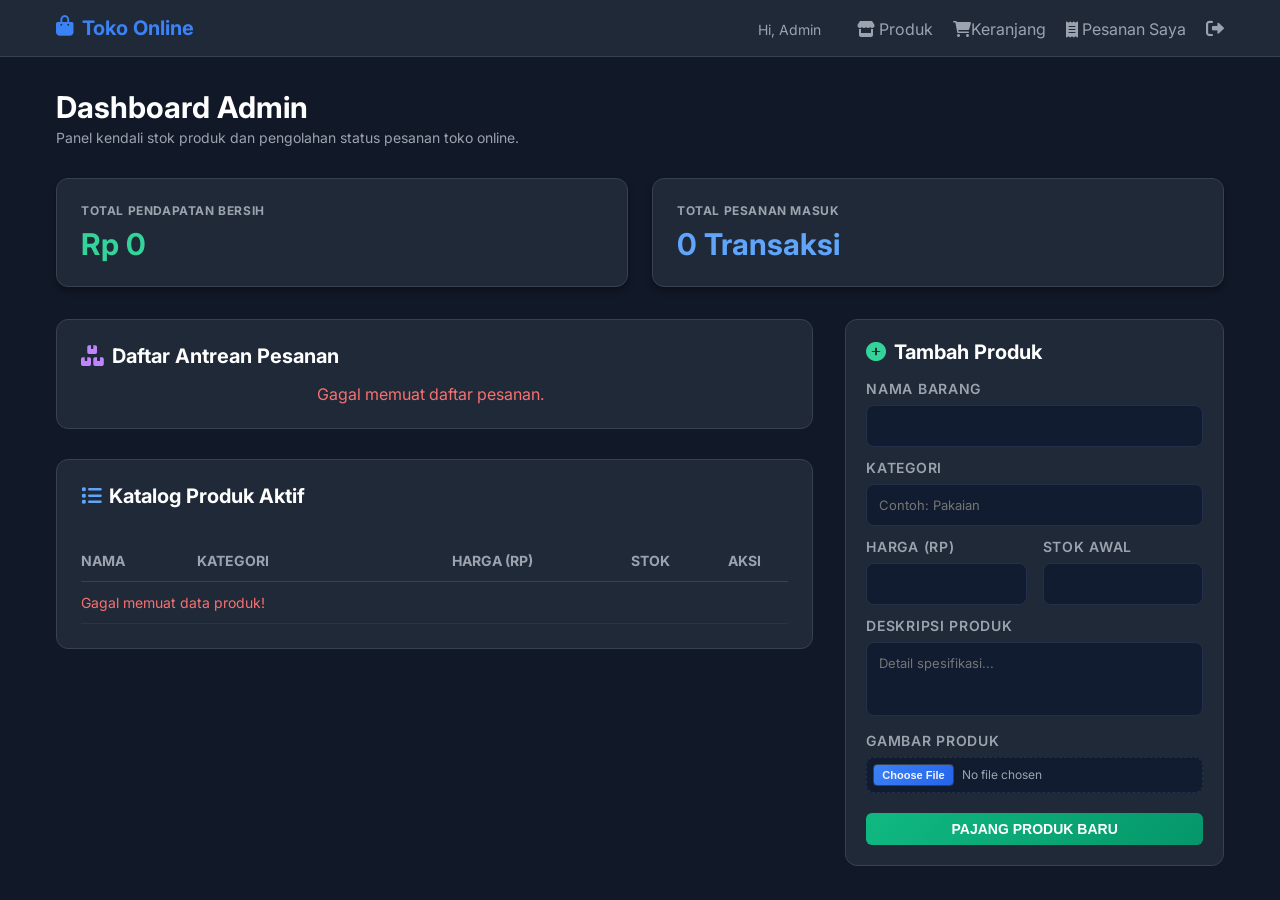
==== templates/admin.html @ f7d1b0d6 "UAS" ====
<!DOCTYPE html>
<html lang="id">
<head>
    <meta charset="UTF-8">
    <meta name="viewport" content="width=device-width, initial-scale=1.0">
    <title>Gema Store - Dashboard Admin</title>
    <link rel="stylesheet" href="/static/css/style.css?v=1.1">
    <link rel="stylesheet" href="/static/css/admin.css?v=1.1"> 
    <link rel="stylesheet" href="https://cdnjs.cloudflare.com/ajax/libs/font-awesome/6.0.0/css/all.min.css">
</head>
<body>
    <nav class="navbar">
        <div class="nav-container">
            <div class="brand">
                <i class="fas fa-shopping-bag"></i> Toko Online
            </div>
            <div class="nav-links">
                <span class="nav-greeting">Hi, Admin</span>
                <a href="/produk" class="nav-link"><i class="fas fa-store"></i> Produk</a>
                <a href="/cart" class="nav-link cart-link">
                    <i class="fas fa-shopping-cart"></i> Keranjang
                    <span class="cart-badge">0</span>
                </a>
                <a href="/orders" class="nav-link"><i class="fas fa-receipt"></i> Pesanan Saya</a>
                <a href="/login" class="nav-link text-red logout-btn"><i class="fas fa-sign-out-alt"></i></a>
            </div>
        </div>
    </nav>

    <main class="main-container max-w-full">
        <div class="admin-header">
            <h2>Dashboard Admin</h2>
            <p>Panel kendali stok produk dan pengolahan status pesanan toko online.</p>
        </div>

        <div class="stats-grid">
            <div class="stat-card">
                <span class="stat-title">Total Pendapatan Bersih</span>
                <div id="stat-revenue" class="stat-value text-green">Rp 0</div>
            </div>
            <div class="stat-card">
                <span class="stat-title">Total Pesanan Masuk</span>
                <div id="stat-orders" class="stat-value text-blue">0 Transaksi</div>
            </div>
        </div>

        <div class="dashboard-grid">
            <div class="col-left">
                
                <!-- PENAMBAHAN JARAK: style="margin-bottom: 30px;" -->
                <div class="card mb-4" style="margin-bottom: 30px;">
                    <h3 class="card-title"><i class="fas fa-boxes text-purple"></i> Daftar Antrean Pesanan</h3>
                    <div id="admin-order-list" class="order-list">
                        <p class="text-center">Sedang memuat antrean pesanan...</p>
                    </div>
                </div>

                <div class="card">
                    <h3 class="card-title"><i class="fas fa-list text-blue"></i> Katalog Produk Aktif</h3>
                    <div class="table-responsive">
                        <table class="admin-table">
                            <thead>
                                <tr>
                                    <th>Nama</th>
                                    <th>Kategori</th>
                                    <th class="text-right">Harga (Rp)</th>
                                    <th class="text-center">Stok</th>
                                    <th class="text-center">Aksi</th>
                                </tr>
                            </thead>
                            <tbody id="admin-product-list">
                                <tr>
                                    <td colspan="5" class="text-center">Belum ada Produk</td>
                                </tr>
                            </tbody>
                        </table>
                    </div>
                </div>
            </div>

            <div class="col-right">
                <div class="card form-card">
                    <h3 class="card-title"><i class="fas fa-plus-circle text-green"></i> Tambah Produk</h3>
                    
                    <form id="add-product-form" class="admin-form" action="/admin/add_product" method="POST" enctype="multipart/form-data">
                        <div class="form-group">
                            <label>Nama Barang</label>
                            <input type="text" id="prod-name" name="name" required>
                        </div>
                        <div class="form-group">
                            <label>Kategori</label>
                            <input type="text" id="prod-category" name="category" placeholder="Contoh: Pakaian" required>
                        </div>
                        <div class="form-row">
                            <div class="form-group w-50">
                                <label>Harga (Rp)</label>
                                <input type="number" id="prod-price" name="price" required>
                            </div>
                            <div class="form-group w-50">
                                <label>Stok Awal</label>
                                <input type="number" id="prod-stock" name="stock" required>
                            </div>
                        </div>
                        <div class="form-group">
                            <label>Deskripsi Produk</label>
                            <textarea id="prod-desc" name="description" rows="3" placeholder="Detail spesifikasi..."></textarea>
                        </div>
                        <div class="form-group">
                            <label>Gambar Produk</label>
                            <input type="file" id="prod-image" name="image" accept="image/*">
                        </div>
                        <button type="submit" class="btn-primary mt-2">Pajang Produk Baru</button>
                    </form>
                </div>
            </div>
        </div>
    </main>

    <div id="editModal" class="modal-overlay hidden">
        <div class="modal-content">
            <div class="modal-header">
                <h3><i class="fas fa-edit text-blue"></i> Edit Produk</h3>
                <button type="button" class="close-btn" onclick="closeEditModal()"><i class="fas fa-times"></i></button>
            </div>
            <form class="admin-form mt-3">
                <input type="hidden" id="edit_id">

                <div class="form-group">
                    <label>Nama Barang</label>
                    <input type="text" id="edit_name" required>
                </div>
                <div class="form-group">
                    <label>Kategori</label>
                    <input type="text" id="edit_category" required>
                </div>
                <div class="form-row">
                    <div class="form-group w-50">
                        <label>Harga (Rp)</label>
                        <input type="number" id="edit_price" required>
                    </div>
                    <div class="form-group w-50">
                        <label>Stok</label>
                        <input type="number" id="edit_stock" required>
                    </div>
                </div>
                <div class="form-group">
                    <label>Deskripsi Produk</label>
                    <textarea id="edit_description" rows="3"></textarea>
                </div>
                <div class="form-group mt-3">
                    <label><i class="fas fa-image text-blue"></i>Ubah Foto Produk</label>
                    <input type="file" id="edit_image" accept="image/*">
                    
                    <div id="edit_image_preview_container" class="mt-2" style="display: none;">
                        <p style="font-size: 0.75rem; color: var(--text-muted); margin-bottom: 6px;">Pratinjau Foto:</p>
                        <img id="edit_image_preview" src="" style="max-height: 120px; border-radius: 6px; border: 1px solid var(--border-color); object-fit: cover; aspect-ratio: 4/3;">
                    </div>
                </div>
                <div class="modal-footer">
                    <button type="button" class="btn-secondary" onclick="closeEditModal()">Batal</button>
                    <button type="button" class="btn-primary" onclick="saveProductEdit()">Simpan Perubahan</button>
                </div>
            </form>
        </div>
    </div>

    <script src="/static/js/main.js"></script>
    <script src="/static/js/admin.js"></script>
</body>
</html>
---- static/css/style.css ----
/* Import Font */
@import url('https://fonts.googleapis.com/css2?family=Inter:wght@400;600;700&display=swap');

/* Variabel Warna */
:root {
    --bg-main: #111827;
    --bg-card: #1f2937;
    --bg-header: rgba(17, 24, 39, 0.5);
    --bg-input: #111827;
    --border-color: #374151;
    --text-main: #ffffff;
    --text-muted: #9ca3af;
    --primary: #3b82f6;
    --secondary: #10b981;
}

* {
    box-sizing: border-box;
    margin: 0;
    padding: 0;
}

body {
    background-color: var(--bg-main);
    color: var(--text-main);
    font-family: 'Inter', sans-serif;
    min-height: 100vh;
    display: flex;
    flex-direction: column;
}

/* Navbar */
.navbar {
    background-color: var(--bg-card);
    border-bottom: 1px solid var(--border-color);
    padding: 1rem;
    position: sticky;
    top: 0;
    z-index: 50;
}

.nav-container {
    max-width: 1200px;
    margin: 0 auto;
    display: flex;
    justify-content: space-between;
    align-items: center;
    padding: 0 1rem;
}

.brand {
    font-size: 1.25rem;
    font-weight: 700;
    color: var(--primary);
    display: flex;
    gap: 0.5rem;
}

.nav-links .nav-link {
    text-decoration: none;
    color: var(--text-muted);
    margin-left: 1rem;
    transition: color 0.3s;
}

.nav-links .nav-link:hover { color: var(--primary); }
.nav-links .text-green { color: var(--secondary); }
.nav-links .text-green:hover { color: #059669; }

/* Layout Konten */
.main-container {
    flex-grow: 1;
    padding: 2rem 1rem;
}

.login-wrapper {
    display: flex;
    align-items: center;
    justify-content: center;
    min-height: 80vh;
}

/* Card Login */
.login-card {
    background-color: var(--bg-card);
    width: 100%;
    max-width: 400px;
    border-radius: 1rem;
    box-shadow: 0 10px 25px rgba(0,0,0,0.5);
    border: 1px solid var(--border-color);
    position: relative;
    overflow: hidden;
}

.card-gradient-line {
    position: absolute;
    top: 0;
    left: 0;
    width: 100%;
    height: 4px;
    background: linear-gradient(to right, #3b82f6, #6366f1, #a855f7);
}

.card-header {
    background-color: var(--bg-header);
    padding: 1.5rem;
    text-align: center;
    border-bottom: 1px solid var(--border-color);
}

.icon-circle {
    display: inline-block;
    padding: 1rem;
    background-color: var(--bg-card);
    border-radius: 50%;
    border: 1px solid var(--border-color);
    margin-bottom: 0.75rem;
    color: var(--primary);
    font-size: 2rem;
}

.card-header h2 { font-size: 1.5rem; font-weight: 700; }
.card-header p { font-size: 0.875rem; color: var(--text-muted); margin-top: 0.5rem; }

/* Form Styles */
.card-body { padding: 2rem; }
.form-group { margin-bottom: 1.5rem; }

.form-group label {
    display: block;
    font-size: 0.75rem;
    font-weight: 700;
    color: var(--text-muted);
    text-transform: uppercase;
    margin-bottom: 0.5rem;
}

.input-wrapper { position: relative; }

.input-wrapper input {
    width: 100%;
    background-color: var(--bg-input);
    color: var(--text-main);
    padding: 0.75rem 1rem 0.75rem 2.5rem;
    border-radius: 0.5rem;
    border: 1px solid var(--border-color);
    font-family: inherit;
    outline: none;
    transition: 0.3s;
}

.input-wrapper input:focus {
    border-color: var(--primary);
    box-shadow: 0 0 0 1px var(--primary);
}

.input-icon {
    position: absolute;
    top: 50%;
    left: 0.75rem;
    transform: translateY(-50%);
    color: #6b7280;
}

.toggle-btn {
    position: absolute;
    top: 50%;
    right: 0.75rem;
    transform: translateY(-50%);
    background: none;
    border: none;
    color: #6b7280;
    cursor: pointer;
}

.toggle-btn:hover { color: var(--primary); }

/* Tombol */
.btn-primary {
    width: 100%;
    background: linear-gradient(to right, #2563eb, #4338ca);
    color: white;
    font-weight: 700;
    padding: 0.75rem;
    border-radius: 0.5rem;
    border: none;
    cursor: pointer;
    text-transform: uppercase;
    transition: transform 0.2s;
}

.btn-primary:hover { transform: translateY(-2px); }

/* Footer Login */
.card-footer {
    margin-top: 1.5rem;
    text-align: center;
    font-size: 0.875rem;
    color: var(--text-muted);
}

.link-register {
    color: var(--primary);
    font-weight: 700;
    text-decoration: none;
    display: inline-block;
    margin-top: 0.5rem;
}

.link-register:hover { text-decoration: underline; }

/* =========================================
   Tambahan Style Global (Navbar, Alert, Footer) 
   ========================================= */

/* Teks Navigasi Tambahan */
.nav-greeting {
    color: var(--text-muted);
    margin-right: 1rem;
    font-size: 0.875rem;
}

.text-purple { color: #c084fc; }
.text-purple:hover { color: #a855f7; }
.text-red { color: #f87171; }
.text-red:hover { color: #ef4444; }
.logout-btn { margin-left: 0.5rem; font-size: 1.1rem; }

/* Badge Keranjang */
.cart-link {
    position: relative;
    display: inline-flex;
    align-items: center;
}

.cart-badge {
    position: absolute;
    top: -8px;
    right: -12px;
    background-color: #ef4444; /* Merah */
    color: white;
    font-size: 0.65rem;
    font-weight: bold;
    width: 18px;
    height: 18px;
    border-radius: 50%;
    display: flex;
    align-items: center;
    justify-content: center;
}

/* Alert / Notifikasi Flash Messages */
.alert {
    padding: 1rem;
    margin-bottom: 1rem;
    border-radius: 0.5rem;
    font-weight: 600;
    color: white;
    box-shadow: 0 4px 6px rgba(0,0,0,0.1);
}

.alert-success {
    background-color: #16a34a; /* Hijau Tailwind */
}

.alert-danger {
    background-color: #dc2626; /* Merah Tailwind */
}

/* Footer */
.footer {
    background-color: var(--bg-card);
    border-top: 1px solid var(--border-color);
    padding: 1rem;
    text-align: center;
    font-size: 0.875rem;
    color: var(--text-muted);
    margin-top: 3rem; /* Jarak dari konten atas */
}

/* =========================================
   Tambahan Style untuk Halaman Register 
   ========================================= */

/* Gradasi garis atas card */
.card-gradient-green {
    background: linear-gradient(to right, #4ade80, #14b8a6, #3b82f6) !important;
}

/* Warna icon */
.icon-green {
    color: #22c55e !important; 
}

/* Tombol submit hijau */
.btn-green {
    background: linear-gradient(to right, #16a34a, #0d9488) !important;
}

/* Teks link hijau */
.link-green {
    color: #4ade80 !important;
}

.link-green:hover {
    color: #86efac !important;
}

/* Teks kecil di bawah form */
.form-hint {
    font-size: 0.6875rem; /* ~11px */
    color: var(--text-muted);
    font-style: italic;
    margin-top: 0.5rem;
}

/* Styling khusus untuk teks angka total harga di keranjang */
#cart-total-price {
    color: #2ecc71;
    font-weight: bold;
}

/* --- KODE TAMBAHAN UNTUK MOBILE RESPONSIVE --- */

/* Mengatur ukuran grid produk dan navbar di HP (Maksimal layar 768px) */
@media screen and (max-width: 768px) {
    /* Navbar menyesuaikan layar */
    .navbar .nav-container {
        flex-direction: column;
        align-items: center;
        gap: 15px;
        padding: 15px;
    }

    .nav-links {
        display: flex;
        flex-wrap: wrap;
        justify-content: center;
        gap: 10px;
        width: 100%;
    }

    .nav-links a {
        font-size: 14px;
        padding: 8px 10px;
    }

    /* Grid Produk berubah menjadi 1 kolom (Memanjang ke bawah) */
    .product-grid {
        display: grid;
        grid-template-columns: 1fr; /* 1 kolom penuh */
        gap: 20px;
        padding: 10px;
    }

    /* Menyesuaikan ukuran Banner */
    .shop-banner {
        padding: 30px 15px;
    }

    .banner-title {
        font-size: 24px;
    }

    .banner-subtitle {
        font-size: 14px;
    }

    /* Menyesuaikan kartu Login di HP */
    .login-wrapper {
        padding: 20px 10px;
    }

    .login-card {
        width: 100%;
        margin: 0 auto;
        border-radius: 12px;
    }

    .card-header h2 {
        font-size: 22px;
    }
}

/* ==========================================
   TAMPILAN RESPONSIF UNTUK HP (MOBILE)
   ========================================== */
@media (max-width: 768px) {

    /* 1. KELOLA NAVBAR AGAR RAPI DI HP */
    .nav-container {
        flex-direction: column;
        gap: 12px;
        padding: 10px;
    }

    .nav-links {
        flex-wrap: wrap;
        justify-content: center;
        gap: 10px 15px;
        font-size: 0.9rem;
    }

    /* 2. UBAH SEMUA GRID DUA KOLOM MENJADI 1 KOLOM */
    .dashboard-grid,
    .stats-grid,
    .form-row,
    .product-grid {
        grid-template-columns: 1fr !important;
        flex-direction: column !important;
        gap: 15px !important;
    }

    .w-50 {
        width: 100% !important;
    }

    /* 3. SETTINGAN LAYAR PADDING CONTAINER UTAMA */
    .main-container {
        padding: 10px !important;
    }

    /* 4. TABEL KATALOG BISA DI-SCROLL KE SAMPING */
    .table-responsive {
        overflow-x: auto;
        -webkit-overflow-scrolling: touch;
    }

    /* 5. PENYESUAIAN UKURAN FONT & MODAL DI HP */
    .admin-header h2 {
        font-size: 1.5rem;
    }

    .modal-content {
        width: 95% !important;
        padding: 15px !important;
        margin: 20px auto;
    }
}
---- static/css/admin.css ----
/* =========================================================================
   1. STYLING KHUSUS ADMIN DASHBOARD (LAYOUT UTAMA)
   ========================================================================= */
.max-w-full { 
    max-width: 1200px; 
    margin: 0 auto; 
}
.admin-header { 
    margin-bottom: 2rem; 
}
.admin-header h2 { 
    font-size: 1.875rem; 
    font-weight: bold; 
    margin-bottom: 0.25rem; 
}
.admin-header p { 
    color: var(--text-muted); 
    font-size: 0.875rem; 
}

/* Grid Statistik */
.stats-grid { 
    display: grid; 
    grid-template-columns: repeat(auto-fit, minmax(300px, 1fr)); 
    gap: 1.5rem; 
    margin-bottom: 2rem; 
}
.stat-card { 
    background: var(--bg-card); 
    padding: 1.5rem; 
    border-radius: 0.75rem; 
    border: 1px solid var(--border-color); 
    box-shadow: 0 4px 6px rgba(0,0,0,0.3); 
}
.stat-title { 
    color: var(--text-muted); 
    font-size: 0.75rem; 
    font-weight: bold; 
    text-transform: uppercase; 
    letter-spacing: 0.05em; 
    margin-bottom: 0.5rem; 
    display: block; 
}
.stat-value { 
    font-size: 1.875rem; 
    font-weight: bold; 
}

/* Layout 2 Kolom */
.dashboard-grid { 
    display: grid; 
    grid-template-columns: 1fr; 
    gap: 2rem; 
}
@media(min-width: 992px) { 
    .dashboard-grid { 
        grid-template-columns: 2fr 1fr; 
    } 
}
.mt-4 { 
    margin-top: 1.5rem; 
}


/* =========================================================================
   2. KARTU & FORM (GAYA GELAP, COMPACT, TANPA BORDER PUTIH)
   ========================================================================= */
.card { 
    background: var(--bg-card); 
    padding: 1.5rem; 
    border-radius: 0.75rem; 
    border: 1px solid var(--border-color); 
}
.card-title { 
    font-size: 1.25rem; 
    font-weight: bold; 
    margin-bottom: 1rem; 
    display: flex; 
    align-items: center; 
    gap: 0.5rem; 
}
.form-card { 
    position: sticky; 
    top: 5rem; 
    padding: 1.25rem !important; /* Padding form dibuat lebih padat */
}

/* Mengatur kerenggangan antar grup input */
.admin-form .form-group { 
    margin-bottom: 0.75rem; /* Dipersempit agar hemat ruang vertikal */
}

/* Styling Label Input */
.admin-form .form-group label {
    display: block;
    font-size: 11px;
    font-weight: 600;
    color: #9ca3af; /* Abu-abu muted */
    text-transform: uppercase;
    letter-spacing: 0.05em;
    margin-bottom: 4px;
}

/* Layout Kolom Berdampingan (Harga & Stok) */
.admin-form .form-row { 
    display: flex; 
    gap: 1rem; 
}
.w-50 { 
    width: 50%; 
}

/* Input Teks, Angka, Textarea, dan Dropdown */
.admin-form input, 
.admin-form textarea, 
.admin-form select { 
    width: 100%; 
    background: #111c30 !important; /* Gelap pekat konsisten */
    color: #f3f4f6 !important; /* Tulisan putih abu-abu terang */
    border: 1px solid #223049 !important; /* Garis tepi tipis elegan (bukan putih polos) */
    padding: 0.5rem 0.75rem; 
    border-radius: 0.375rem; 
    font-family: inherit; 
    font-size: 13px;
    box-sizing: border-box;
    outline: none;
    transition: border-color 0.2s ease, box-shadow 0.2s ease;
}

/* Efek Fokus saat elemen input diklik */
.admin-form input:focus, 
.admin-form textarea:focus, 
.admin-form select:focus { 
    outline: none; 
    border-color: #10b981 !important; /* Warna hijau emerald */
    box-shadow: 0 0 0 2px rgba(16, 185, 129, 0.2);
}

/* Membatasi Textarea agar tidak melar */
.admin-form textarea {
    resize: none;
}

/* Styling Khusus Input Gambar (File Upload) */
.admin-form input[type="file"] {
    background: #111c30 !important;
    border: 1px dashed #223049 !important;
    padding: 6px !important;
    color: #9ca3af !important;
    font-size: 12px;
    cursor: pointer;
}

/* Kustomisasi Tombol "Choose File" */
.admin-form input[type="file"]::file-selector-button {
    background-color: #1f2937;
    border: 1px solid #374151;
    color: #f3f4f6;
    padding: 4px 8px;
    border-radius: 4px;
    font-size: 11px;
    cursor: pointer;
    margin-right: 8px;
    transition: background-color 0.2s ease;
}

.admin-form input[type="file"]::file-selector-button:hover {
    background-color: #374151;
}

/* Tombol Submit di dalam Form */
.admin-form button[type="submit"] {
    width: 100%;
    margin-top: 0.5rem;
}


/* =========================================================================
   3. LIST PESANAN (KOLOM KIRI ATAS)
   ========================================================================= */
.order-list { 
    max-height: 500px; 
    overflow-y: auto; 
    display: flex; 
    flex-direction: column; 
    gap: 1rem; 
    padding-right: 0.5rem; 
}
.order-item { 
    background: var(--bg-main); 
    padding: 1rem; 
    border-radius: 0.5rem; 
    border: 1px solid var(--border-color); 
    font-size: 0.875rem; 
}
.order-header { 
    display: flex; 
    justify-content: space-between; 
    align-items: flex-start; 
    margin-bottom: 0.75rem; 
}
.order-id { 
    font-weight: bold; 
    color: var(--primary); 
}
.order-date { 
    font-size: 0.75rem; 
    color: var(--text-muted); 
}
.status-form { 
    display: flex; 
    gap: 0.5rem; 
}
.status-select { 
    padding: 0.25rem; 
    font-size: 0.75rem; 
}
.order-products { 
    color: var(--text-muted); 
    margin-bottom: 0.75rem; 
}
.order-details { 
    background: rgba(0,0,0,0.2); 
    padding: 0.75rem; 
    border-radius: 0.25rem; 
    line-height: 1.6; 
    margin-bottom: 0.75rem; 
}
.link-proof { 
    color: #22d3ee; 
    text-decoration: none; 
    display: inline-block; 
    margin-top: 0.5rem; 
}
.order-total { 
    text-align: right; 
    font-weight: bold; 
    color: var(--secondary); 
    font-size: 1rem; 
}


/* =========================================================================
   4. TABEL KATALOG (KOLOM KIRI BAWAH)
   ========================================================================= */
.table-responsive { 
    overflow-x: auto; 
}
.admin-table { 
    width: 100%; 
    border-collapse: collapse; 
    font-size: 0.875rem; 
}
.admin-table th { 
    color: var(--text-muted); 
    text-transform: uppercase; 
    font-weight: bold; 
    padding: 0.75rem 0; 
    border-bottom: 1px solid var(--border-color); 
    text-align: left; 
}
.admin-table td { 
    padding: 0.75rem 0; 
    border-bottom: 1px solid rgba(55, 65, 81, 0.5); 
}
.text-center { 
    text-align: center; 
}
.text-right { 
    text-align: right; 
}
.action-btns { 
    display: flex; 
    justify-content: center; 
    gap: 1rem; 
}
.btn-icon { 
    background: none; 
    border: none; 
    cursor: pointer; 
    font-size: 1rem; 
    transition: 0.2s; 
}
.btn-icon:hover { 
    opacity: 0.7; 
}


/* =========================================================================
   5. BUTTONS & UTILITY COLORS
   ========================================================================= */
.btn-sm { 
    padding: 0.25rem 0.5rem; 
    font-size: 0.75rem; 
    border-radius: 0.25rem; 
    cursor: pointer; 
    border: none; 
    color: white; 
    font-weight: bold; 
}
.btn-blue { 
    background: var(--primary); 
}
.btn-secondary { 
    background: #4b5563; 
    padding: 0.5rem 1rem; 
    border-radius: 0.5rem; 
    border: none; 
    color: white; 
    cursor: pointer; 
    font-weight: bold; 
}

/* Desain Premium untuk Tombol Utama (Pajang / Simpan Produk) */
.btn-primary { 
    background: linear-gradient(135deg, #10b981, #059669); /* Gradasi Emerald Green */
    color: white; 
    border: none; 
    padding: 0.5rem 1rem; 
    font-weight: bold; 
    font-size: 0.875rem; 
    border-radius: 0.375rem; 
    cursor: pointer; 
    transition: opacity 0.2s ease, transform 0.1s ease; 
}
.btn-primary:hover { 
    opacity: 0.9; 
}
.btn-primary:active { 
    transform: scale(0.98); 
}

.mt-2 { margin-top: 0.5rem; }
.mt-3 { margin-top: 1rem; }
.text-blue { color: #60a5fa; }
.text-green { color: #34d399; }
.text-red { color: #f87171; }
.text-purple { color: #c084fc; }


/* =========================================================================
   6. MODAL BOX (EDIT POPUP)
   ========================================================================= */
.modal-overlay { 
    position: fixed; 
    inset: 0; 
    background: rgba(0,0,0,0.7); 
    display: flex; 
    align-items: center; 
    justify-content: center; 
    z-index: 100; 
    padding: 1rem; 
}
.modal-overlay.hidden { 
    display: none; 
}
.modal-content { 
    background: var(--bg-card); 
    width: 100%; 
    max-width: 500px; 
    padding: 1.5rem; 
    border-radius: 0.75rem; 
    border: 1px solid var(--border-color); 
}
.modal-header { 
    display: flex; 
    justify-content: space-between; 
    align-items: center; 
    margin-bottom: 1rem; 
}
.close-btn { 
    background: none; 
    border: none; 
    color: var(--text-muted); 
    font-size: 1.25rem; 
    cursor: pointer; 
}
.modal-footer { 
    display: flex; 
    justify-content: flex-end; 
    gap: 1rem; 
    margin-top: 1.5rem; 
    padding-top: 1rem; 
    border-top: 1px solid var(--border-color); 
}

/* --- TEMA GELAP UNTUK FORM TAMBAH PRODUK --- */
.form-card {
    background-color: #1f2937; /* Warna latar gelap senada dengan dashboard */
    border: 1px solid #374151;
    padding: 1.5rem;
    border-radius: 0.75rem;
    color: #ffffff;
}

.admin-form .form-group label {
    color: #9ca3af;
    font-size: 0.875rem;
    margin-bottom: 0.5rem;
    display: block;
}

/* Desain kolom input */
.admin-form input, 
.admin-form textarea {
    width: 100%;
    padding: 0.75rem;
    background-color: #111827; /* Input dibuat lebih gelap dari latar belakang */
    border: 1px solid #374151;
    color: #ffffff;
    border-radius: 0.5rem;
    transition: all 0.2s ease;
}

/* Efek menyala (glowing) saat input diklik */
.admin-form input:focus, 
.admin-form textarea:focus {
    outline: none;
    border-color: #10b981; 
    box-shadow: 0 0 0 2px rgba(16, 185, 129, 0.2);
}

/* =========================================================================
   PERBAIKAN DESAIN TABEL KATALOG PRODUK ADMIN
   ========================================================================= */

/* Pastikan tabel mengambil lebar penuh secara proporsional */
table {
    width: 100%;
    border-collapse: collapse;
    margin-top: 1rem;
}

/* Kolom Nama & Kategori dibuat rata kiri */
table th:nth-child(1), table td:nth-child(1),
table th:nth-child(2), table td:nth-child(2) {
    text-align: left;
}

/* Kolom Harga, Stok, dan Aksi dibuat rata tengah (Center) agar pas di bawah judul */
table th:nth-child(3), table td:nth-child(3), /* Harga */
table th:nth-child(4), table td:nth-child(4), /* Stok */
table th:nth-child(5), table td:nth-child(5)  /* Aksi */ {
    text-align: center;
    white-space: nowrap; /* Mencegah kolom ini terpotong ke bawah */
}

/* Warna tombol di kolom aksi */
table td .btn-edit, 
table td .btn-delete {
    padding: 6px 12px;
    border-radius: 4px;
    font-size: 0.85rem;
    margin: 0 2px;
    border: none;
    cursor: pointer;
}
table td .btn-edit { background-color: #3b82f6; color: white; }
table td .btn-delete { background-color: #ef4444; color: white; }

/* --- STYLING UPLOAD FOTO MODAL EDIT --- */
input[type="file"] {
    background-color: var(--bg-input);
    border: 1px solid var(--border-color);
    color: var(--text-main);
    padding: 8px 12px;
    border-radius: 0.5rem;
    width: 100%;
    cursor: pointer;
    font-size: 0.875rem;
    display: block;
}

/* Mengubah gaya tombol "Choose File" bawaan browser */
input[type="file"]::file-selector-button {
    background: linear-gradient(135deg, #3b82f6, #2563eb); /* Gradasi biru khas tema admin */
    color: #ffffff;
    border: none;
    padding: 6px 14px;
    border-radius: 0.375rem;
    cursor: pointer;
    font-weight: bold;
    font-size: 0.8rem;
    margin-right: 12px;
    transition: opacity 0.2s ease;
}

input[type="file"]::file-selector-button:hover {
    opacity: 0.9;
}
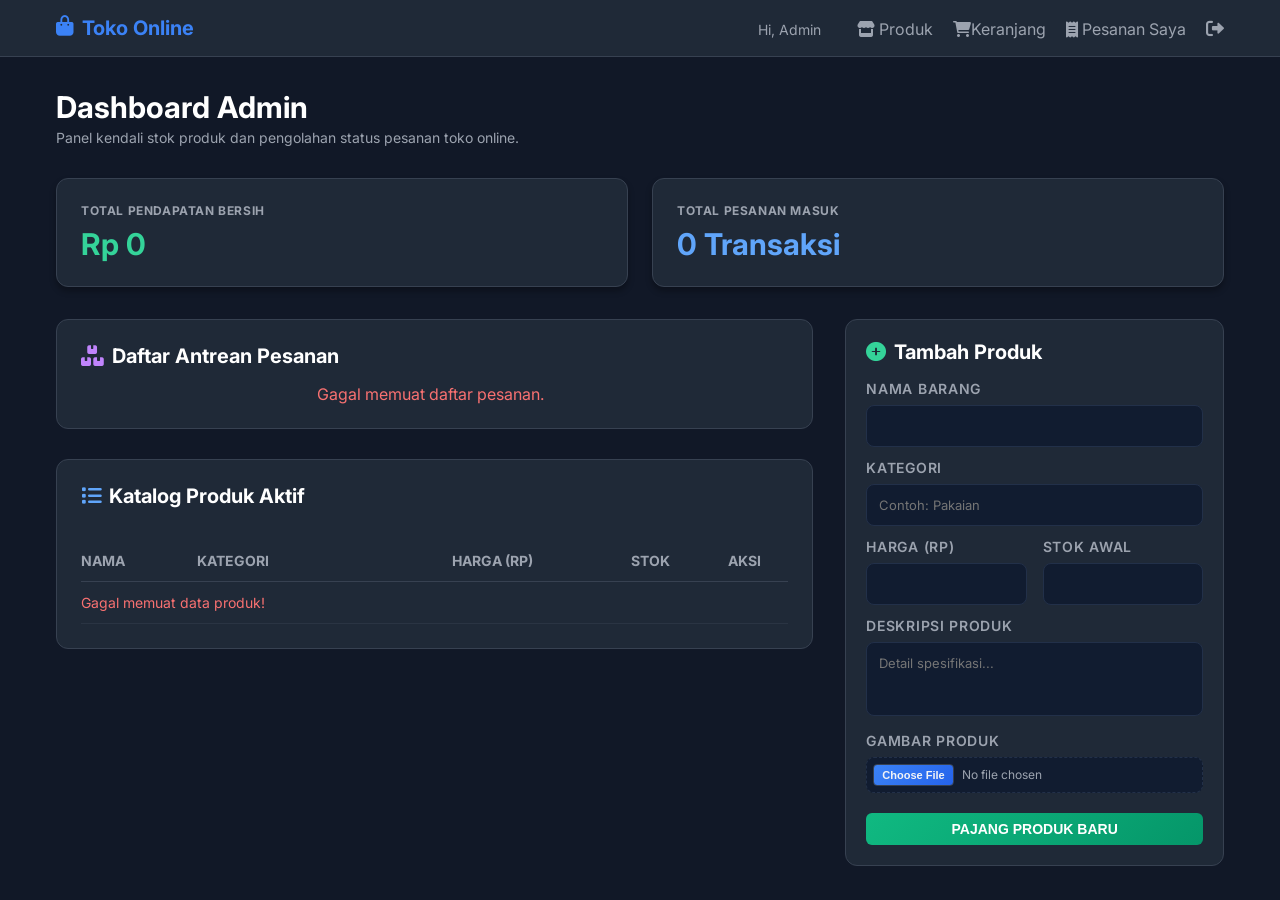
==== commit 3e12e29a: "UAS" ====
--- a/templates/admin.html
+++ b/templates/admin.html
@@ -4,8 +4,8 @@
     <meta charset="UTF-8">
     <meta name="viewport" content="width=device-width, initial-scale=1.0">
     <title>Gema Store - Dashboard Admin</title>
-    <link rel="stylesheet" href="/static/css/style.css?v=1.1">
-    <link rel="stylesheet" href="/static/css/admin.css?v=1.1"> 
+    <link rel="stylesheet" href="/static/css/style.css?v=1001">
+    <link rel="stylesheet" href="/static/css/admin.css?v=1001"> 
     <link rel="stylesheet" href="https://cdnjs.cloudflare.com/ajax/libs/font-awesome/6.0.0/css/all.min.css">
 </head>
 <body>
--- a/static/css/style.css
+++ b/static/css/style.css
@@ -383,57 +383,68 @@
 }
 
 /* ==========================================
-   TAMPILAN RESPONSIF UNTUK HP (MOBILE)
+   PERBAIKAN TAMPILAN MOBILE (HP) - VERSI FINAL
    ========================================== */
 @media (max-width: 768px) {
-
-    /* 1. KELOLA NAVBAR AGAR RAPI DI HP */
+    
+    /* --- 1. NAVBAR & LOGO --- */
     .nav-container {
-        flex-direction: column;
-        gap: 12px;
-        padding: 10px;
-    }
-
+        display: flex !important;
+        flex-direction: column !important;
+        align-items: center !important;
+        padding: 15px 10px !important;
+        width: 100% !important;
+    }
+
+    .brand {
+        font-size: 1.5rem !important;
+        white-space: nowrap !important; /* Paksa logo 1 baris */
+        margin-bottom: 12px !important;
+        display: block !important;
+    }
+
+    /* --- 2. SUSUNAN MENU (HOME, PRODUK, LOGOUT) --- */
     .nav-links {
-        flex-wrap: wrap;
-        justify-content: center;
-        gap: 10px 15px;
-        font-size: 0.9rem;
-    }
-
-    /* 2. UBAH SEMUA GRID DUA KOLOM MENJADI 1 KOLOM */
-    .dashboard-grid,
-    .stats-grid,
-    .form-row,
-    .product-grid {
-        grid-template-columns: 1fr !important;
-        flex-direction: column !important;
-        gap: 15px !important;
-    }
-
-    .w-50 {
+        display: flex !important;
+        flex-wrap: wrap !important;
+        justify-content: center !important;
+        gap: 10px 15px !important;
         width: 100% !important;
-    }
-
-    /* 3. SETTINGAN LAYAR PADDING CONTAINER UTAMA */
-    .main-container {
+        background-color: rgba(255, 255, 255, 0.05); /* Sedikit aksen background */
         padding: 10px !important;
-    }
-
-    /* 4. TABEL KATALOG BISA DI-SCROLL KE SAMPING */
-    .table-responsive {
-        overflow-x: auto;
-        -webkit-overflow-scrolling: touch;
-    }
-
-    /* 5. PENYESUAIAN UKURAN FONT & MODAL DI HP */
-    .admin-header h2 {
-        font-size: 1.5rem;
-    }
-
-    .modal-content {
-        width: 95% !important;
-        padding: 15px !important;
-        margin: 20px auto;
+        border-radius: 8px !important;
+    }
+
+    /* Perbaikan susunan menu agar tombol dan ikon tidak berantakan */
+    .nav-links {
+        display: flex !important;
+        flex-wrap: wrap !important;
+        justify-content: center !important;
+        align-items: center !important; /* Memastikan semua baris rata tengah */
+        gap: 10px 15px !important;
+    }
+
+    .nav-link, .nav-greeting, .nav-links a {
+        font-size: 0.85rem !important;
+        margin: 0 !important;
+        display: inline-flex !important;
+        align-items: center !important;
+        justify-content: center !important;
+        padding: 6px 10px !important;
+        gap: 5px !important;
+        height: auto !important; /* Ganti 100% jadi auto agar tidak memanjang aneh */
+    }
+
+    /* --- 3. JUDUL HALAMAN (SELAMAT DATANG) --- */
+    h1, .hero h1, .catalog-banner h1 {
+        font-size: 1.6rem !important; /* Perkecil ukuran font */
+        line-height: 1.4 !important;
+        margin-bottom: 10px !important;
+        padding: 0 10px !important;
+    }
+
+    .hero p, .catalog-banner p {
+        font-size: 0.9rem !important;
+        padding: 0 10px !important;
     }
 }
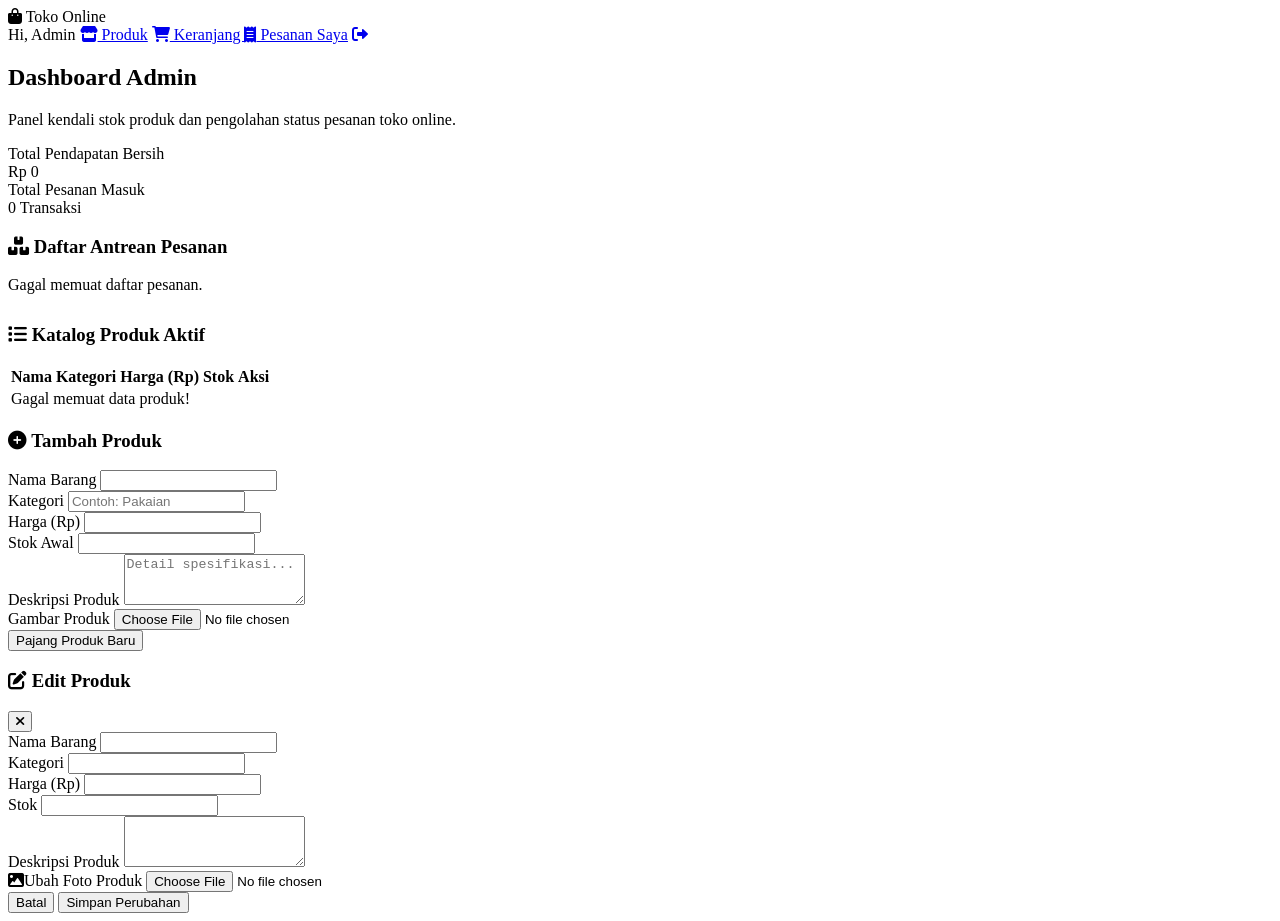
==== commit a184e0ec: "UAS" ====
--- a/templates/admin.html
+++ b/templates/admin.html
@@ -4,8 +4,8 @@
     <meta charset="UTF-8">
     <meta name="viewport" content="width=device-width, initial-scale=1.0">
     <title>Gema Store - Dashboard Admin</title>
-    <link rel="stylesheet" href="/static/css/style.css?v=1001">
-    <link rel="stylesheet" href="/static/css/admin.css?v=1001"> 
+    <link rel="stylesheet" href="static/css/style.css?v=1001">
+    <link rel="stylesheet" href="static/css/admin.css?v=1001"> 
     <link rel="stylesheet" href="https://cdnjs.cloudflare.com/ajax/libs/font-awesome/6.0.0/css/all.min.css">
 </head>
 <body>
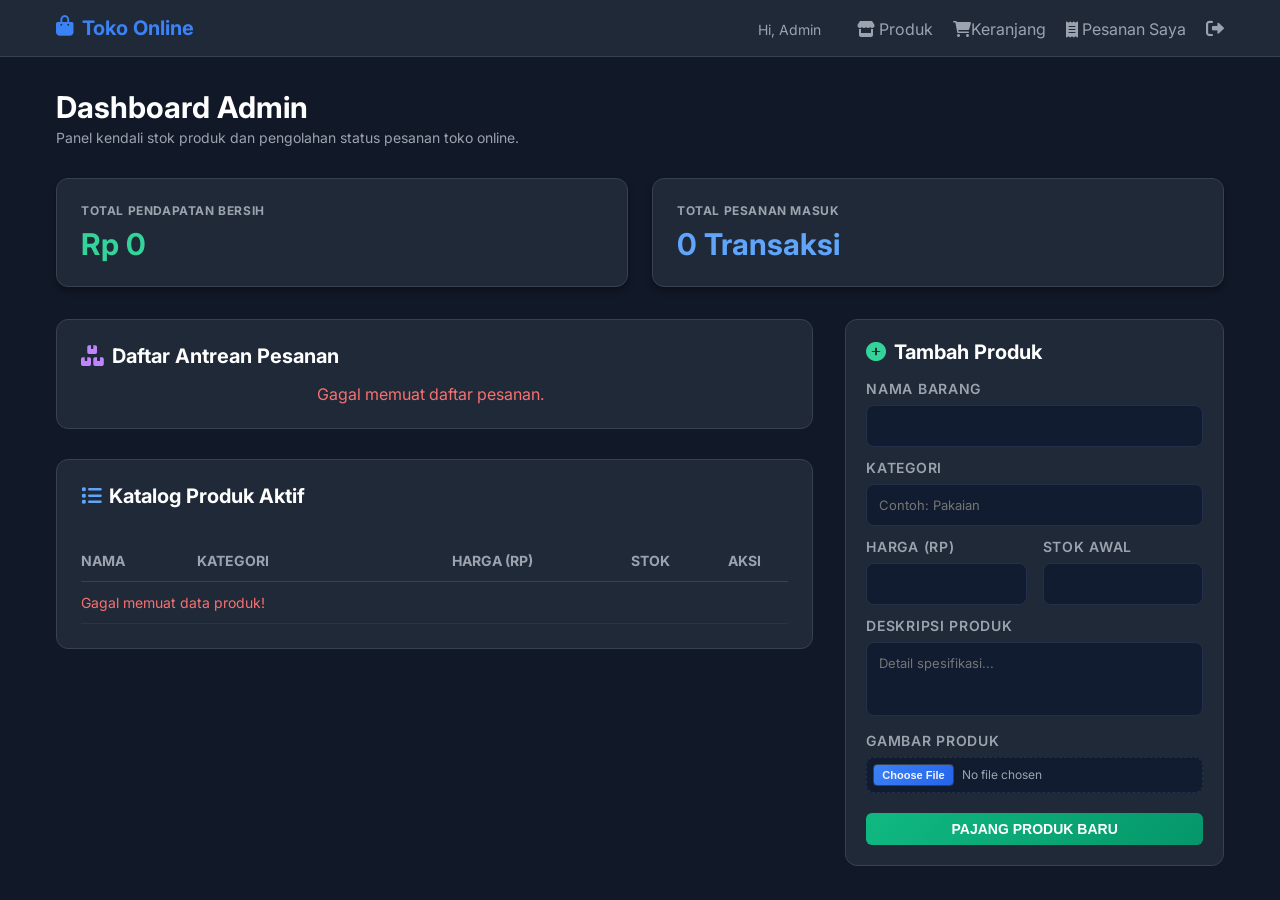
==== commit b054de2d: "UAS" ====
--- a/templates/admin.html
+++ b/templates/admin.html
@@ -4,8 +4,8 @@
     <meta charset="UTF-8">
     <meta name="viewport" content="width=device-width, initial-scale=1.0">
     <title>Gema Store - Dashboard Admin</title>
-    <link rel="stylesheet" href="static/css/style.css?v=1001">
-    <link rel="stylesheet" href="static/css/admin.css?v=1001"> 
+    <link rel="stylesheet" href="/static/css/style.css?v=1001">
+    <link rel="stylesheet" href="/static/css/admin.css?v=1001"> 
     <link rel="stylesheet" href="https://cdnjs.cloudflare.com/ajax/libs/font-awesome/6.0.0/css/all.min.css">
 </head>
 <body>
--- a/static/css/style.css
+++ b/static/css/style.css
@@ -0,0 +1,450 @@
+/* Import Font */
+@import url('https://fonts.googleapis.com/css2?family=Inter:wght@400;600;700&display=swap');
+
+/* Variabel Warna */
+:root {
+    --bg-main: #111827;
+    --bg-card: #1f2937;
+    --bg-header: rgba(17, 24, 39, 0.5);
+    --bg-input: #111827;
+    --border-color: #374151;
+    --text-main: #ffffff;
+    --text-muted: #9ca3af;
+    --primary: #3b82f6;
+    --secondary: #10b981;
+}
+
+* {
+    box-sizing: border-box;
+    margin: 0;
+    padding: 0;
+}
+
+body {
+    background-color: var(--bg-main);
+    color: var(--text-main);
+    font-family: 'Inter', sans-serif;
+    min-height: 100vh;
+    display: flex;
+    flex-direction: column;
+}
+
+/* Navbar */
+.navbar {
+    background-color: var(--bg-card);
+    border-bottom: 1px solid var(--border-color);
+    padding: 1rem;
+    position: sticky;
+    top: 0;
+    z-index: 50;
+}
+
+.nav-container {
+    max-width: 1200px;
+    margin: 0 auto;
+    display: flex;
+    justify-content: space-between;
+    align-items: center;
+    padding: 0 1rem;
+}
+
+.brand {
+    font-size: 1.25rem;
+    font-weight: 700;
+    color: var(--primary);
+    display: flex;
+    gap: 0.5rem;
+}
+
+.nav-links .nav-link {
+    text-decoration: none;
+    color: var(--text-muted);
+    margin-left: 1rem;
+    transition: color 0.3s;
+}
+
+.nav-links .nav-link:hover { color: var(--primary); }
+.nav-links .text-green { color: var(--secondary); }
+.nav-links .text-green:hover { color: #059669; }
+
+/* Layout Konten */
+.main-container {
+    flex-grow: 1;
+    padding: 2rem 1rem;
+}
+
+.login-wrapper {
+    display: flex;
+    align-items: center;
+    justify-content: center;
+    min-height: 80vh;
+}
+
+/* Card Login */
+.login-card {
+    background-color: var(--bg-card);
+    width: 100%;
+    max-width: 400px;
+    border-radius: 1rem;
+    box-shadow: 0 10px 25px rgba(0,0,0,0.5);
+    border: 1px solid var(--border-color);
+    position: relative;
+    overflow: hidden;
+}
+
+.card-gradient-line {
+    position: absolute;
+    top: 0;
+    left: 0;
+    width: 100%;
+    height: 4px;
+    background: linear-gradient(to right, #3b82f6, #6366f1, #a855f7);
+}
+
+.card-header {
+    background-color: var(--bg-header);
+    padding: 1.5rem;
+    text-align: center;
+    border-bottom: 1px solid var(--border-color);
+}
+
+.icon-circle {
+    display: inline-block;
+    padding: 1rem;
+    background-color: var(--bg-card);
+    border-radius: 50%;
+    border: 1px solid var(--border-color);
+    margin-bottom: 0.75rem;
+    color: var(--primary);
+    font-size: 2rem;
+}
+
+.card-header h2 { font-size: 1.5rem; font-weight: 700; }
+.card-header p { font-size: 0.875rem; color: var(--text-muted); margin-top: 0.5rem; }
+
+/* Form Styles */
+.card-body { padding: 2rem; }
+.form-group { margin-bottom: 1.5rem; }
+
+.form-group label {
+    display: block;
+    font-size: 0.75rem;
+    font-weight: 700;
+    color: var(--text-muted);
+    text-transform: uppercase;
+    margin-bottom: 0.5rem;
+}
+
+.input-wrapper { position: relative; }
+
+.input-wrapper input {
+    width: 100%;
+    background-color: var(--bg-input);
+    color: var(--text-main);
+    padding: 0.75rem 1rem 0.75rem 2.5rem;
+    border-radius: 0.5rem;
+    border: 1px solid var(--border-color);
+    font-family: inherit;
+    outline: none;
+    transition: 0.3s;
+}
+
+.input-wrapper input:focus {
+    border-color: var(--primary);
+    box-shadow: 0 0 0 1px var(--primary);
+}
+
+.input-icon {
+    position: absolute;
+    top: 50%;
+    left: 0.75rem;
+    transform: translateY(-50%);
+    color: #6b7280;
+}
+
+.toggle-btn {
+    position: absolute;
+    top: 50%;
+    right: 0.75rem;
+    transform: translateY(-50%);
+    background: none;
+    border: none;
+    color: #6b7280;
+    cursor: pointer;
+}
+
+.toggle-btn:hover { color: var(--primary); }
+
+/* Tombol */
+.btn-primary {
+    width: 100%;
+    background: linear-gradient(to right, #2563eb, #4338ca);
+    color: white;
+    font-weight: 700;
+    padding: 0.75rem;
+    border-radius: 0.5rem;
+    border: none;
+    cursor: pointer;
+    text-transform: uppercase;
+    transition: transform 0.2s;
+}
+
+.btn-primary:hover { transform: translateY(-2px); }
+
+/* Footer Login */
+.card-footer {
+    margin-top: 1.5rem;
+    text-align: center;
+    font-size: 0.875rem;
+    color: var(--text-muted);
+}
+
+.link-register {
+    color: var(--primary);
+    font-weight: 700;
+    text-decoration: none;
+    display: inline-block;
+    margin-top: 0.5rem;
+}
+
+.link-register:hover { text-decoration: underline; }
+
+/* =========================================
+   Tambahan Style Global (Navbar, Alert, Footer) 
+   ========================================= */
+
+/* Teks Navigasi Tambahan */
+.nav-greeting {
+    color: var(--text-muted);
+    margin-right: 1rem;
+    font-size: 0.875rem;
+}
+
+.text-purple { color: #c084fc; }
+.text-purple:hover { color: #a855f7; }
+.text-red { color: #f87171; }
+.text-red:hover { color: #ef4444; }
+.logout-btn { margin-left: 0.5rem; font-size: 1.1rem; }
+
+/* Badge Keranjang */
+.cart-link {
+    position: relative;
+    display: inline-flex;
+    align-items: center;
+}
+
+.cart-badge {
+    position: absolute;
+    top: -8px;
+    right: -12px;
+    background-color: #ef4444; /* Merah */
+    color: white;
+    font-size: 0.65rem;
+    font-weight: bold;
+    width: 18px;
+    height: 18px;
+    border-radius: 50%;
+    display: flex;
+    align-items: center;
+    justify-content: center;
+}
+
+/* Alert / Notifikasi Flash Messages */
+.alert {
+    padding: 1rem;
+    margin-bottom: 1rem;
+    border-radius: 0.5rem;
+    font-weight: 600;
+    color: white;
+    box-shadow: 0 4px 6px rgba(0,0,0,0.1);
+}
+
+.alert-success {
+    background-color: #16a34a; /* Hijau Tailwind */
+}
+
+.alert-danger {
+    background-color: #dc2626; /* Merah Tailwind */
+}
+
+/* Footer */
+.footer {
+    background-color: var(--bg-card);
+    border-top: 1px solid var(--border-color);
+    padding: 1rem;
+    text-align: center;
+    font-size: 0.875rem;
+    color: var(--text-muted);
+    margin-top: 3rem; /* Jarak dari konten atas */
+}
+
+/* =========================================
+   Tambahan Style untuk Halaman Register 
+   ========================================= */
+
+/* Gradasi garis atas card */
+.card-gradient-green {
+    background: linear-gradient(to right, #4ade80, #14b8a6, #3b82f6) !important;
+}
+
+/* Warna icon */
+.icon-green {
+    color: #22c55e !important; 
+}
+
+/* Tombol submit hijau */
+.btn-green {
+    background: linear-gradient(to right, #16a34a, #0d9488) !important;
+}
+
+/* Teks link hijau */
+.link-green {
+    color: #4ade80 !important;
+}
+
+.link-green:hover {
+    color: #86efac !important;
+}
+
+/* Teks kecil di bawah form */
+.form-hint {
+    font-size: 0.6875rem; /* ~11px */
+    color: var(--text-muted);
+    font-style: italic;
+    margin-top: 0.5rem;
+}
+
+/* Styling khusus untuk teks angka total harga di keranjang */
+#cart-total-price {
+    color: #2ecc71;
+    font-weight: bold;
+}
+
+/* --- KODE TAMBAHAN UNTUK MOBILE RESPONSIVE --- */
+
+/* Mengatur ukuran grid produk dan navbar di HP (Maksimal layar 768px) */
+@media screen and (max-width: 768px) {
+    /* Navbar menyesuaikan layar */
+    .navbar .nav-container {
+        flex-direction: column;
+        align-items: center;
+        gap: 15px;
+        padding: 15px;
+    }
+
+    .nav-links {
+        display: flex;
+        flex-wrap: wrap;
+        justify-content: center;
+        gap: 10px;
+        width: 100%;
+    }
+
+    .nav-links a {
+        font-size: 14px;
+        padding: 8px 10px;
+    }
+
+    /* Grid Produk berubah menjadi 1 kolom (Memanjang ke bawah) */
+    .product-grid {
+        display: grid;
+        grid-template-columns: 1fr; /* 1 kolom penuh */
+        gap: 20px;
+        padding: 10px;
+    }
+
+    /* Menyesuaikan ukuran Banner */
+    .shop-banner {
+        padding: 30px 15px;
+    }
+
+    .banner-title {
+        font-size: 24px;
+    }
+
+    .banner-subtitle {
+        font-size: 14px;
+    }
+
+    /* Menyesuaikan kartu Login di HP */
+    .login-wrapper {
+        padding: 20px 10px;
+    }
+
+    .login-card {
+        width: 100%;
+        margin: 0 auto;
+        border-radius: 12px;
+    }
+
+    .card-header h2 {
+        font-size: 22px;
+    }
+}
+
+/* ==========================================
+   PERBAIKAN TAMPILAN MOBILE (HP) - VERSI FINAL
+   ========================================== */
+@media (max-width: 768px) {
+    
+    /* --- 1. NAVBAR & LOGO --- */
+    .nav-container {
+        display: flex !important;
+        flex-direction: column !important;
+        align-items: center !important;
+        padding: 15px 10px !important;
+        width: 100% !important;
+    }
+
+    .brand {
+        font-size: 1.5rem !important;
+        white-space: nowrap !important; /* Paksa logo 1 baris */
+        margin-bottom: 12px !important;
+        display: block !important;
+    }
+
+    /* --- 2. SUSUNAN MENU (HOME, PRODUK, LOGOUT) --- */
+    .nav-links {
+        display: flex !important;
+        flex-wrap: wrap !important;
+        justify-content: center !important;
+        gap: 10px 15px !important;
+        width: 100% !important;
+        background-color: rgba(255, 255, 255, 0.05); /* Sedikit aksen background */
+        padding: 10px !important;
+        border-radius: 8px !important;
+    }
+
+    /* Perbaikan susunan menu agar tombol dan ikon tidak berantakan */
+    .nav-links {
+        display: flex !important;
+        flex-wrap: wrap !important;
+        justify-content: center !important;
+        align-items: center !important; /* Memastikan semua baris rata tengah */
+        gap: 10px 15px !important;
+    }
+
+    .nav-link, .nav-greeting, .nav-links a {
+        font-size: 0.85rem !important;
+        margin: 0 !important;
+        display: inline-flex !important;
+        align-items: center !important;
+        justify-content: center !important;
+        padding: 6px 10px !important;
+        gap: 5px !important;
+        height: auto !important; /* Ganti 100% jadi auto agar tidak memanjang aneh */
+    }
+
+    /* --- 3. JUDUL HALAMAN (SELAMAT DATANG) --- */
+    h1, .hero h1, .catalog-banner h1 {
+        font-size: 1.6rem !important; /* Perkecil ukuran font */
+        line-height: 1.4 !important;
+        margin-bottom: 10px !important;
+        padding: 0 10px !important;
+    }
+
+    .hero p, .catalog-banner p {
+        font-size: 0.9rem !important;
+        padding: 0 10px !important;
+    }
+}
--- a/static/css/admin.css
+++ b/static/css/admin.css
@@ -0,0 +1,490 @@
+/* =========================================================================
+   1. STYLING KHUSUS ADMIN DASHBOARD (LAYOUT UTAMA)
+   ========================================================================= */
+.max-w-full { 
+    max-width: 1200px; 
+    margin: 0 auto; 
+}
+.admin-header { 
+    margin-bottom: 2rem; 
+}
+.admin-header h2 { 
+    font-size: 1.875rem; 
+    font-weight: bold; 
+    margin-bottom: 0.25rem; 
+}
+.admin-header p { 
+    color: var(--text-muted); 
+    font-size: 0.875rem; 
+}
+
+/* Grid Statistik */
+.stats-grid { 
+    display: grid; 
+    grid-template-columns: repeat(auto-fit, minmax(300px, 1fr)); 
+    gap: 1.5rem; 
+    margin-bottom: 2rem; 
+}
+.stat-card { 
+    background: var(--bg-card); 
+    padding: 1.5rem; 
+    border-radius: 0.75rem; 
+    border: 1px solid var(--border-color); 
+    box-shadow: 0 4px 6px rgba(0,0,0,0.3); 
+}
+.stat-title { 
+    color: var(--text-muted); 
+    font-size: 0.75rem; 
+    font-weight: bold; 
+    text-transform: uppercase; 
+    letter-spacing: 0.05em; 
+    margin-bottom: 0.5rem; 
+    display: block; 
+}
+.stat-value { 
+    font-size: 1.875rem; 
+    font-weight: bold; 
+}
+
+/* Layout 2 Kolom */
+.dashboard-grid { 
+    display: grid; 
+    grid-template-columns: 1fr; 
+    gap: 2rem; 
+}
+@media(min-width: 992px) { 
+    .dashboard-grid { 
+        grid-template-columns: 2fr 1fr; 
+    } 
+}
+.mt-4 { 
+    margin-top: 1.5rem; 
+}
+
+
+/* =========================================================================
+   2. KARTU & FORM (GAYA GELAP, COMPACT, TANPA BORDER PUTIH)
+   ========================================================================= */
+.card { 
+    background: var(--bg-card); 
+    padding: 1.5rem; 
+    border-radius: 0.75rem; 
+    border: 1px solid var(--border-color); 
+}
+.card-title { 
+    font-size: 1.25rem; 
+    font-weight: bold; 
+    margin-bottom: 1rem; 
+    display: flex; 
+    align-items: center; 
+    gap: 0.5rem; 
+}
+.form-card { 
+    position: sticky; 
+    top: 5rem; 
+    padding: 1.25rem !important; /* Padding form dibuat lebih padat */
+}
+
+/* Mengatur kerenggangan antar grup input */
+.admin-form .form-group { 
+    margin-bottom: 0.75rem; /* Dipersempit agar hemat ruang vertikal */
+}
+
+/* Styling Label Input */
+.admin-form .form-group label {
+    display: block;
+    font-size: 11px;
+    font-weight: 600;
+    color: #9ca3af; /* Abu-abu muted */
+    text-transform: uppercase;
+    letter-spacing: 0.05em;
+    margin-bottom: 4px;
+}
+
+/* Layout Kolom Berdampingan (Harga & Stok) */
+.admin-form .form-row { 
+    display: flex; 
+    gap: 1rem; 
+}
+.w-50 { 
+    width: 50%; 
+}
+
+/* Input Teks, Angka, Textarea, dan Dropdown */
+.admin-form input, 
+.admin-form textarea, 
+.admin-form select { 
+    width: 100%; 
+    background: #111c30 !important; /* Gelap pekat konsisten */
+    color: #f3f4f6 !important; /* Tulisan putih abu-abu terang */
+    border: 1px solid #223049 !important; /* Garis tepi tipis elegan (bukan putih polos) */
+    padding: 0.5rem 0.75rem; 
+    border-radius: 0.375rem; 
+    font-family: inherit; 
+    font-size: 13px;
+    box-sizing: border-box;
+    outline: none;
+    transition: border-color 0.2s ease, box-shadow 0.2s ease;
+}
+
+/* Efek Fokus saat elemen input diklik */
+.admin-form input:focus, 
+.admin-form textarea:focus, 
+.admin-form select:focus { 
+    outline: none; 
+    border-color: #10b981 !important; /* Warna hijau emerald */
+    box-shadow: 0 0 0 2px rgba(16, 185, 129, 0.2);
+}
+
+/* Membatasi Textarea agar tidak melar */
+.admin-form textarea {
+    resize: none;
+}
+
+/* Styling Khusus Input Gambar (File Upload) */
+.admin-form input[type="file"] {
+    background: #111c30 !important;
+    border: 1px dashed #223049 !important;
+    padding: 6px !important;
+    color: #9ca3af !important;
+    font-size: 12px;
+    cursor: pointer;
+}
+
+/* Kustomisasi Tombol "Choose File" */
+.admin-form input[type="file"]::file-selector-button {
+    background-color: #1f2937;
+    border: 1px solid #374151;
+    color: #f3f4f6;
+    padding: 4px 8px;
+    border-radius: 4px;
+    font-size: 11px;
+    cursor: pointer;
+    margin-right: 8px;
+    transition: background-color 0.2s ease;
+}
+
+.admin-form input[type="file"]::file-selector-button:hover {
+    background-color: #374151;
+}
+
+/* Tombol Submit di dalam Form */
+.admin-form button[type="submit"] {
+    width: 100%;
+    margin-top: 0.5rem;
+}
+
+
+/* =========================================================================
+   3. LIST PESANAN (KOLOM KIRI ATAS)
+   ========================================================================= */
+.order-list { 
+    max-height: 500px; 
+    overflow-y: auto; 
+    display: flex; 
+    flex-direction: column; 
+    gap: 1rem; 
+    padding-right: 0.5rem; 
+}
+.order-item { 
+    background: var(--bg-main); 
+    padding: 1rem; 
+    border-radius: 0.5rem; 
+    border: 1px solid var(--border-color); 
+    font-size: 0.875rem; 
+}
+.order-header { 
+    display: flex; 
+    justify-content: space-between; 
+    align-items: flex-start; 
+    margin-bottom: 0.75rem; 
+}
+.order-id { 
+    font-weight: bold; 
+    color: var(--primary); 
+}
+.order-date { 
+    font-size: 0.75rem; 
+    color: var(--text-muted); 
+}
+.status-form { 
+    display: flex; 
+    gap: 0.5rem; 
+}
+.status-select { 
+    padding: 0.25rem; 
+    font-size: 0.75rem; 
+}
+.order-products { 
+    color: var(--text-muted); 
+    margin-bottom: 0.75rem; 
+}
+.order-details { 
+    background: rgba(0,0,0,0.2); 
+    padding: 0.75rem; 
+    border-radius: 0.25rem; 
+    line-height: 1.6; 
+    margin-bottom: 0.75rem; 
+}
+.link-proof { 
+    color: #22d3ee; 
+    text-decoration: none; 
+    display: inline-block; 
+    margin-top: 0.5rem; 
+}
+.order-total { 
+    text-align: right; 
+    font-weight: bold; 
+    color: var(--secondary); 
+    font-size: 1rem; 
+}
+
+
+/* =========================================================================
+   4. TABEL KATALOG (KOLOM KIRI BAWAH)
+   ========================================================================= */
+.table-responsive { 
+    overflow-x: auto; 
+}
+.admin-table { 
+    width: 100%; 
+    border-collapse: collapse; 
+    font-size: 0.875rem; 
+}
+.admin-table th { 
+    color: var(--text-muted); 
+    text-transform: uppercase; 
+    font-weight: bold; 
+    padding: 0.75rem 0; 
+    border-bottom: 1px solid var(--border-color); 
+    text-align: left; 
+}
+.admin-table td { 
+    padding: 0.75rem 0; 
+    border-bottom: 1px solid rgba(55, 65, 81, 0.5); 
+}
+.text-center { 
+    text-align: center; 
+}
+.text-right { 
+    text-align: right; 
+}
+.action-btns { 
+    display: flex; 
+    justify-content: center; 
+    gap: 1rem; 
+}
+.btn-icon { 
+    background: none; 
+    border: none; 
+    cursor: pointer; 
+    font-size: 1rem; 
+    transition: 0.2s; 
+}
+.btn-icon:hover { 
+    opacity: 0.7; 
+}
+
+
+/* =========================================================================
+   5. BUTTONS & UTILITY COLORS
+   ========================================================================= */
+.btn-sm { 
+    padding: 0.25rem 0.5rem; 
+    font-size: 0.75rem; 
+    border-radius: 0.25rem; 
+    cursor: pointer; 
+    border: none; 
+    color: white; 
+    font-weight: bold; 
+}
+.btn-blue { 
+    background: var(--primary); 
+}
+.btn-secondary { 
+    background: #4b5563; 
+    padding: 0.5rem 1rem; 
+    border-radius: 0.5rem; 
+    border: none; 
+    color: white; 
+    cursor: pointer; 
+    font-weight: bold; 
+}
+
+/* Desain Premium untuk Tombol Utama (Pajang / Simpan Produk) */
+.btn-primary { 
+    background: linear-gradient(135deg, #10b981, #059669); /* Gradasi Emerald Green */
+    color: white; 
+    border: none; 
+    padding: 0.5rem 1rem; 
+    font-weight: bold; 
+    font-size: 0.875rem; 
+    border-radius: 0.375rem; 
+    cursor: pointer; 
+    transition: opacity 0.2s ease, transform 0.1s ease; 
+}
+.btn-primary:hover { 
+    opacity: 0.9; 
+}
+.btn-primary:active { 
+    transform: scale(0.98); 
+}
+
+.mt-2 { margin-top: 0.5rem; }
+.mt-3 { margin-top: 1rem; }
+.text-blue { color: #60a5fa; }
+.text-green { color: #34d399; }
+.text-red { color: #f87171; }
+.text-purple { color: #c084fc; }
+
+
+/* =========================================================================
+   6. MODAL BOX (EDIT POPUP)
+   ========================================================================= */
+.modal-overlay { 
+    position: fixed; 
+    inset: 0; 
+    background: rgba(0,0,0,0.7); 
+    display: flex; 
+    align-items: center; 
+    justify-content: center; 
+    z-index: 100; 
+    padding: 1rem; 
+}
+.modal-overlay.hidden { 
+    display: none; 
+}
+.modal-content { 
+    background: var(--bg-card); 
+    width: 100%; 
+    max-width: 500px; 
+    padding: 1.5rem; 
+    border-radius: 0.75rem; 
+    border: 1px solid var(--border-color); 
+}
+.modal-header { 
+    display: flex; 
+    justify-content: space-between; 
+    align-items: center; 
+    margin-bottom: 1rem; 
+}
+.close-btn { 
+    background: none; 
+    border: none; 
+    color: var(--text-muted); 
+    font-size: 1.25rem; 
+    cursor: pointer; 
+}
+.modal-footer { 
+    display: flex; 
+    justify-content: flex-end; 
+    gap: 1rem; 
+    margin-top: 1.5rem; 
+    padding-top: 1rem; 
+    border-top: 1px solid var(--border-color); 
+}
+
+/* --- TEMA GELAP UNTUK FORM TAMBAH PRODUK --- */
+.form-card {
+    background-color: #1f2937; /* Warna latar gelap senada dengan dashboard */
+    border: 1px solid #374151;
+    padding: 1.5rem;
+    border-radius: 0.75rem;
+    color: #ffffff;
+}
+
+.admin-form .form-group label {
+    color: #9ca3af;
+    font-size: 0.875rem;
+    margin-bottom: 0.5rem;
+    display: block;
+}
+
+/* Desain kolom input */
+.admin-form input, 
+.admin-form textarea {
+    width: 100%;
+    padding: 0.75rem;
+    background-color: #111827; /* Input dibuat lebih gelap dari latar belakang */
+    border: 1px solid #374151;
+    color: #ffffff;
+    border-radius: 0.5rem;
+    transition: all 0.2s ease;
+}
+
+/* Efek menyala (glowing) saat input diklik */
+.admin-form input:focus, 
+.admin-form textarea:focus {
+    outline: none;
+    border-color: #10b981; 
+    box-shadow: 0 0 0 2px rgba(16, 185, 129, 0.2);
+}
+
+/* =========================================================================
+   PERBAIKAN DESAIN TABEL KATALOG PRODUK ADMIN
+   ========================================================================= */
+
+/* Pastikan tabel mengambil lebar penuh secara proporsional */
+table {
+    width: 100%;
+    border-collapse: collapse;
+    margin-top: 1rem;
+}
+
+/* Kolom Nama & Kategori dibuat rata kiri */
+table th:nth-child(1), table td:nth-child(1),
+table th:nth-child(2), table td:nth-child(2) {
+    text-align: left;
+}
+
+/* Kolom Harga, Stok, dan Aksi dibuat rata tengah (Center) agar pas di bawah judul */
+table th:nth-child(3), table td:nth-child(3), /* Harga */
+table th:nth-child(4), table td:nth-child(4), /* Stok */
+table th:nth-child(5), table td:nth-child(5)  /* Aksi */ {
+    text-align: center;
+    white-space: nowrap; /* Mencegah kolom ini terpotong ke bawah */
+}
+
+/* Warna tombol di kolom aksi */
+table td .btn-edit, 
+table td .btn-delete {
+    padding: 6px 12px;
+    border-radius: 4px;
+    font-size: 0.85rem;
+    margin: 0 2px;
+    border: none;
+    cursor: pointer;
+}
+table td .btn-edit { background-color: #3b82f6; color: white; }
+table td .btn-delete { background-color: #ef4444; color: white; }
+
+/* --- STYLING UPLOAD FOTO MODAL EDIT --- */
+input[type="file"] {
+    background-color: var(--bg-input);
+    border: 1px solid var(--border-color);
+    color: var(--text-main);
+    padding: 8px 12px;
+    border-radius: 0.5rem;
+    width: 100%;
+    cursor: pointer;
+    font-size: 0.875rem;
+    display: block;
+}
+
+/* Mengubah gaya tombol "Choose File" bawaan browser */
+input[type="file"]::file-selector-button {
+    background: linear-gradient(135deg, #3b82f6, #2563eb); /* Gradasi biru khas tema admin */
+    color: #ffffff;
+    border: none;
+    padding: 6px 14px;
+    border-radius: 0.375rem;
+    cursor: pointer;
+    font-weight: bold;
+    font-size: 0.8rem;
+    margin-right: 12px;
+    transition: opacity 0.2s ease;
+}
+
+input[type="file"]::file-selector-button:hover {
+    opacity: 0.9;
+}
